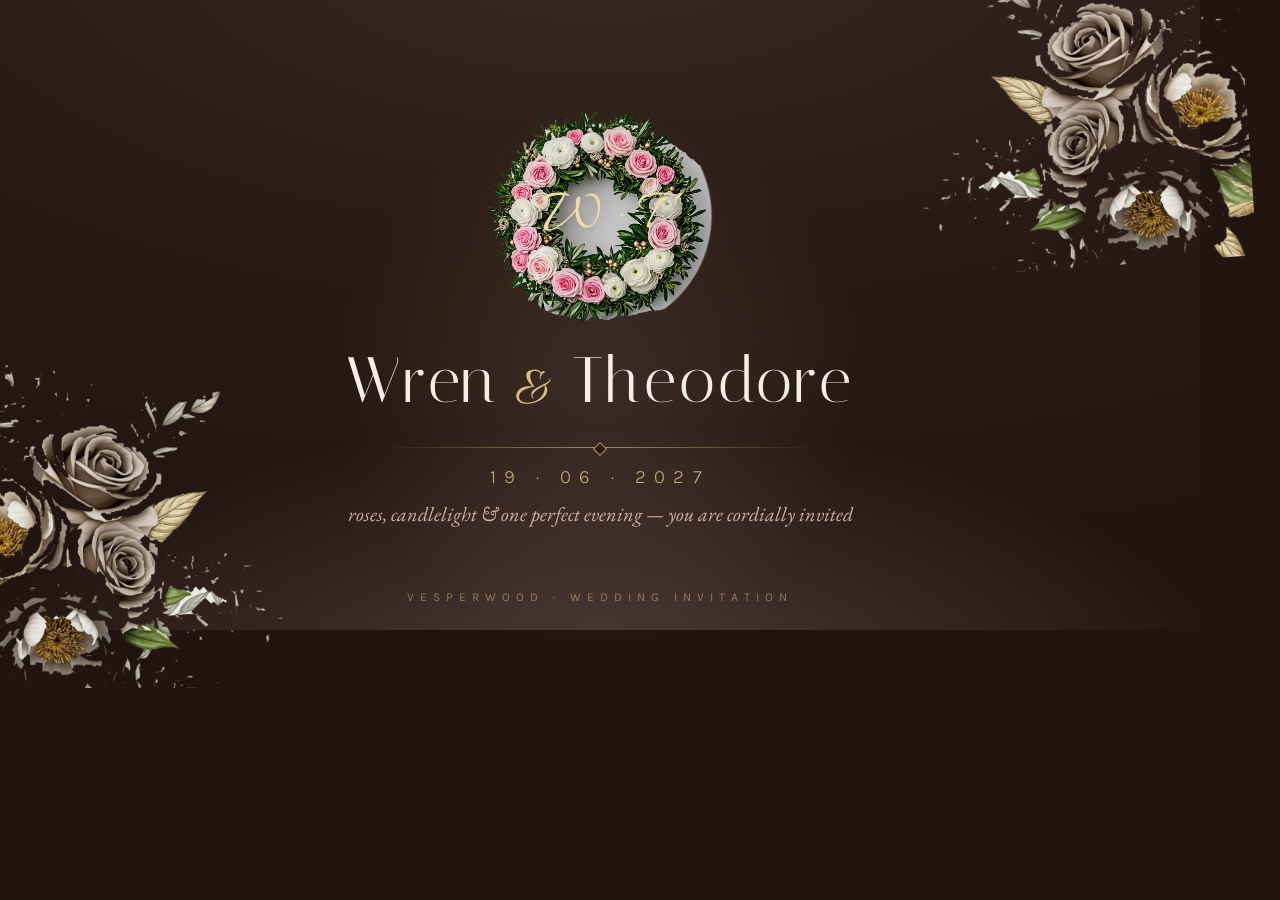
==== og-src.html @ 14e4aa11 "Redesign: the ivory rose — real wedding art, premium florals throughout - Replace every SVG/flat-vec" ====
<!DOCTYPE html><html><head><meta charset="utf-8">
<link href="https://fonts.googleapis.com/css2?family=Italiana&family=Allura&family=EB+Garamond:ital@0;1&family=Karla:wght@300;400&display=swap" rel="stylesheet">
<style>
body { margin:0; width:1200px; height:630px; overflow:hidden; background:#221511; }
.cover { width:1200px; height:630px; position:relative;
  background:
    radial-gradient(90% 70% at 50% 108%, rgba(233, 197, 190, .22) 0%, transparent 58%),
    radial-gradient(120% 100% at 50% -10%, #3a2a25 0%, #2a1a15 52%, #221511 100%);
  display:flex; flex-direction:column; align-items:center; justify-content:center; text-align:center; }
.glow { position:absolute; top:110px; left:50%; transform:translateX(-50%);
  width:540px; height:540px; border-radius:50%;
  background:radial-gradient(circle, rgba(242, 222, 208, .10) 0%, rgba(194, 164, 104, .05) 46%, transparent 70%); }
.spray { position:absolute; opacity:.92; }
.sl { left:-46px; bottom:-58px; width:330px; }
.sr { right:-46px; top:-64px; width:330px; transform:scaleX(-1) rotate(4deg); }
.wreath { position:relative; width:226px; height:226px; }
.init { position:absolute; inset:0; display:grid; place-items:center;
  font-family:'Allura',cursive; font-size:58px; color:#eedcae; text-shadow:0 2px 14px rgba(26,14,10,.4); }
.names { font-family:'Italiana',serif; font-size:64px; letter-spacing:.05em; color:#f8f2e6; margin-top:14px; }
.names .amp { font-family:'Allura',cursive; color:#d9bc7f; font-size:56px; padding:0 16px; }
.line { width:430px; height:1px; margin:20px 0 18px;
  background:linear-gradient(90deg, transparent, rgba(217,188,127,.65), transparent); position:relative; }
.line i { position:absolute; left:50%; top:-3.5px; width:8px; height:8px; transform:translateX(-50%) rotate(45deg);
  border:1px solid rgba(217,188,127,.8); background:#2a1a15; }
.date { font-family:'Karla',sans-serif; font-weight:300; font-size:19px; letter-spacing:.44em; text-transform:uppercase; color:#c4ab7e; }
.sub { margin-top:13px; font-family:'EB Garamond',serif; font-style:italic; font-size:20px; color:#d3b3a4; }
.wordmark { position:absolute; bottom:26px; left:0; right:0; font-family:'Karla',sans-serif;
  font-size:12px; letter-spacing:.5em; color:rgba(217,188,127,.55); text-transform:uppercase; }
</style></head><body><div class="cover">
  <div class="glow"></div>
  <img class="spray sl" src="assets/art/wed-rose-corner.webp" alt="">
  <img class="spray sr" src="assets/art/wed-rose-corner.webp" alt="">
  <div class="wreath">
    <img src="assets/art/wed-wreath-wed.webp" style="width:226px;height:226px;object-fit:contain" alt="">
    <div class="init">W · T</div>
  </div>
  <div class="names">Wren<span class="amp">&amp;</span>Theodore</div>
  <div class="line"><i></i></div>
  <div class="date">19 · 06 · 2027</div>
  <div class="sub">roses, candlelight &amp; one perfect evening — you are cordially invited</div>
  <div class="wordmark">Vesperwood · Wedding Invitation</div>
</div></body></html>
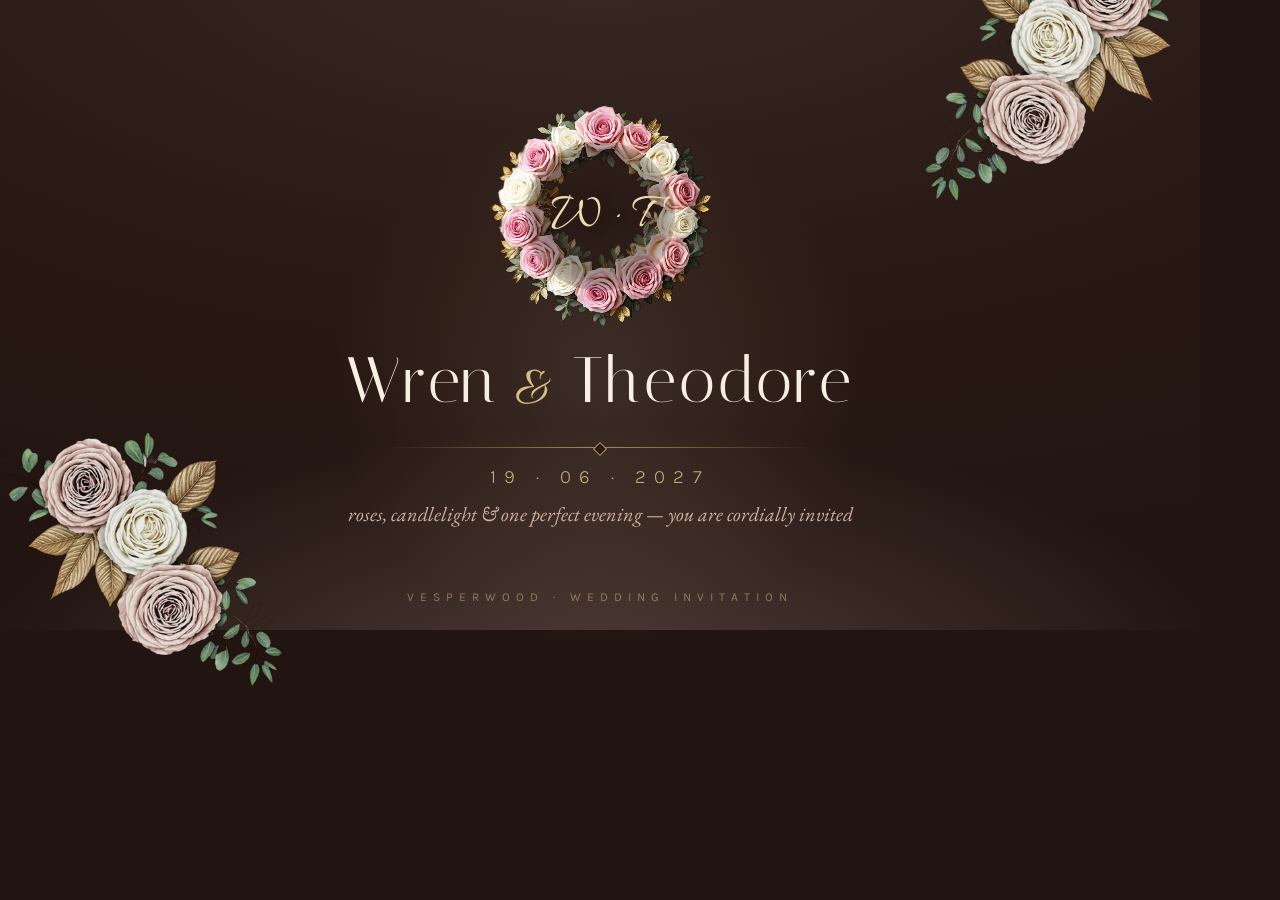
==== commit a94be15e: "Redesign: exceptional decorative pass — premium true-alpha art, gold line-work vines - All 9 photo a" ====
--- a/og-src.html
+++ b/og-src.html
@@ -15,7 +15,9 @@
 .sr { right:-46px; top:-64px; width:330px; transform:scaleX(-1) rotate(4deg); }
 .wreath { position:relative; width:226px; height:226px; }
 .init { position:absolute; inset:0; display:grid; place-items:center;
-  font-family:'Allura',cursive; font-size:58px; color:#eedcae; text-shadow:0 2px 14px rgba(26,14,10,.4); }
+  font-family:'Allura',cursive; font-size:50px; color:#eedcae; text-shadow:0 2px 14px rgba(26,14,10,.4); }
+.wreath::before { content:''; position:absolute; left:50%; top:50%; width:150px; height:150px;
+  transform:translate(-50%,-50%); border-radius:50%; background:radial-gradient(circle, rgba(34,21,17,.72) 0%, rgba(34,21,17,.38) 62%, transparent 82%); }
 .names { font-family:'Italiana',serif; font-size:64px; letter-spacing:.05em; color:#f8f2e6; margin-top:14px; }
 .names .amp { font-family:'Allura',cursive; color:#d9bc7f; font-size:56px; padding:0 16px; }
 .line { width:430px; height:1px; margin:20px 0 18px;
